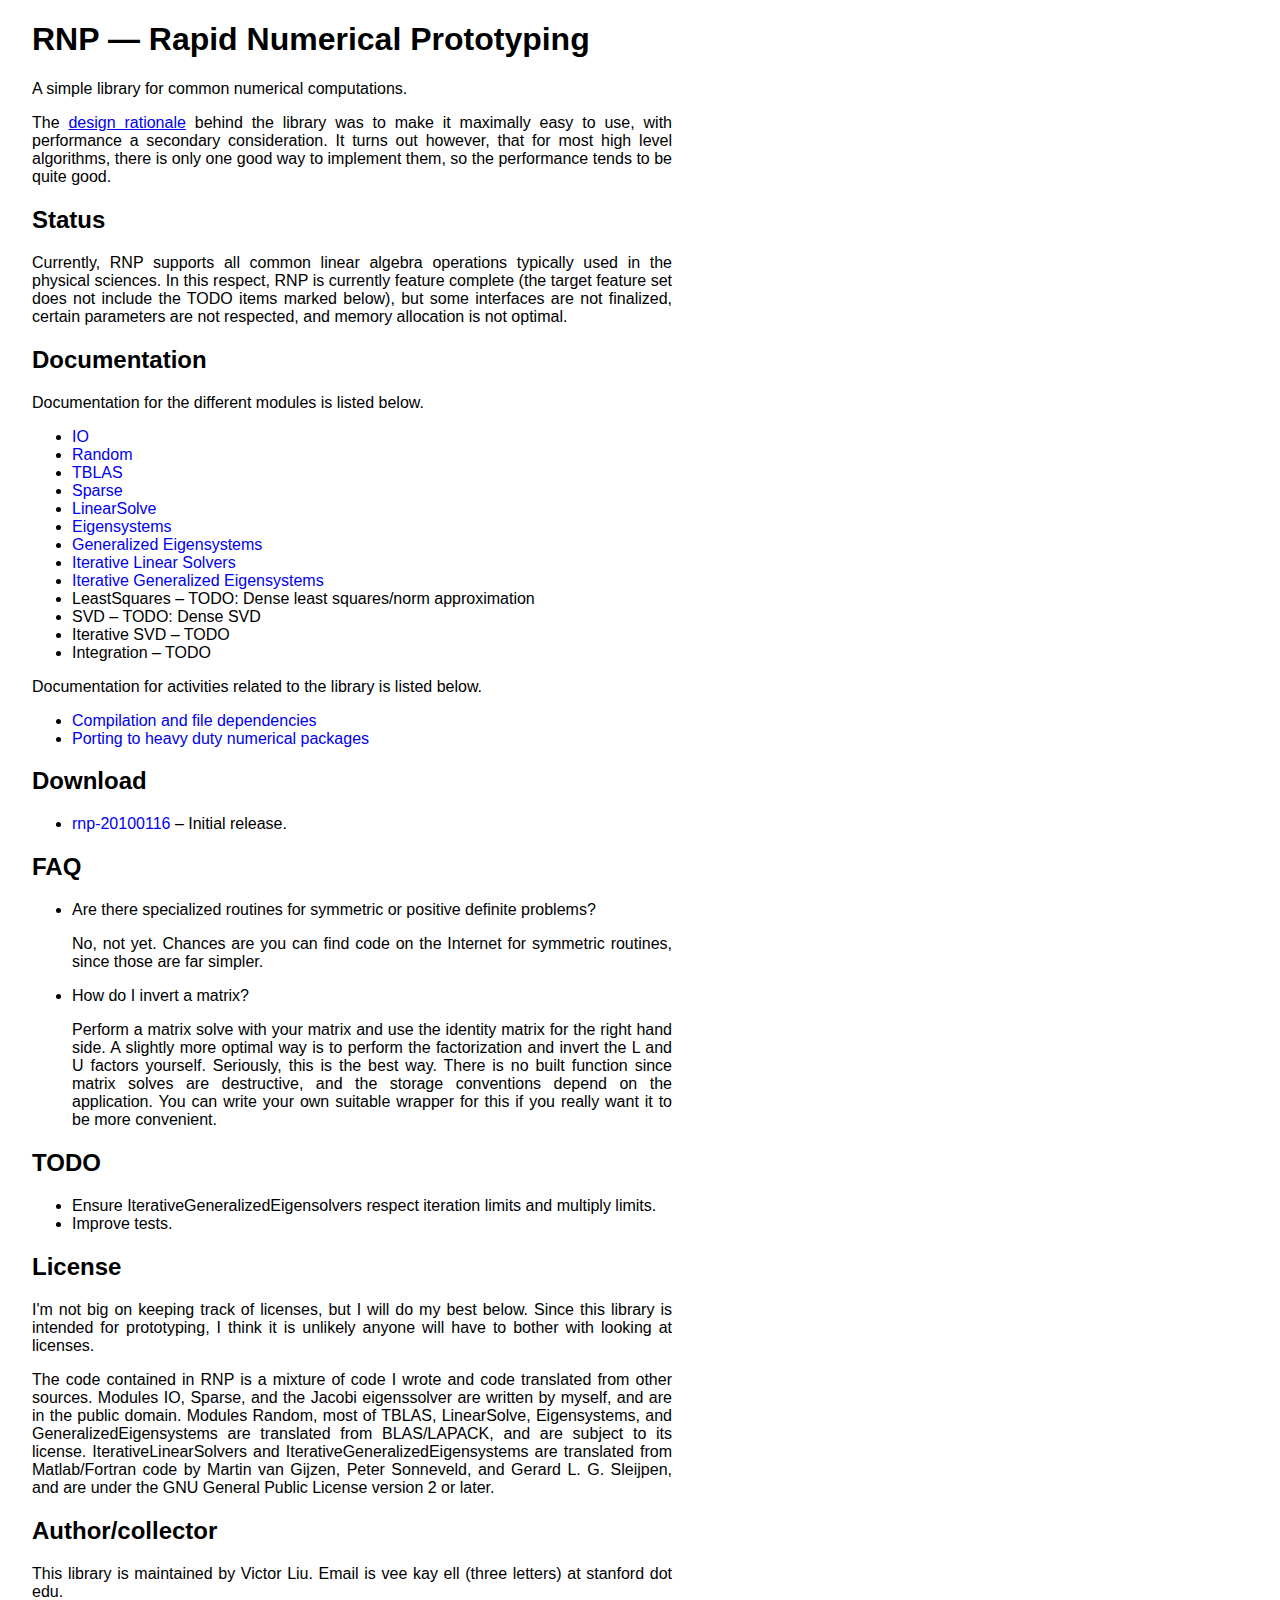
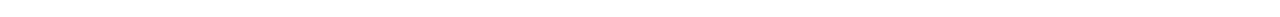
==== doc/index.html @ 72aa6dc9 "Initial checkin." ====
<?xml version="1.0" encoding="UTF-8"?>
<!DOCTYPE html  PUBLIC "-//W3C//DTD XHTML 1.0 Strict//EN" "http://www.w3.org/TR/xhtml1/DTD/xhtml1-strict.dtd">
<html xmlns="http://www.w3.org/1999/xhtml" xml:lang="en" lang="en">
<head>
<title>RNP -- Rapid Numerical Prototyping</title>
<style type="text/css">@import url(rnp.css);</style>
</head>
<body>


<h1>RNP &mdash; Rapid Numerical Prototyping</h1>

<p>A simple library for common numerical computations.</p>

<p>The <a href="about.html">design rationale</a> behind the library was to make it maximally easy to use, with performance a secondary consideration.
It turns out however, that for most high level algorithms, there is only one good way to implement them, so the performance tends to be quite good.</p>

<h2>Status</h2>

<p>Currently, RNP supports all common linear algebra operations typically used in the physical sciences.
In this respect, RNP is currently feature complete (the target feature set does not include the TODO items marked below), but some interfaces are not finalized, certain parameters are not respected, and memory allocation is not optimal.</p>

<h2>Documentation</h2>

<p>Documentation for the different modules is listed below.</p>

<ul>
<li><a href="doc_io.html">IO</a></li>
<li><a href="doc_random.html">Random</a></li>
<li><a href="doc_tblas.html">TBLAS</a></li>
<li><a href="doc_sparse.html">Sparse</a></li>
<li><a href="doc_linsolve.html">LinearSolve</a></li>
<li><a href="doc_zge.html">Eigensystems</a></li>
<li><a href="doc_zgg.html">Generalized Eigensystems</a></li>
<li><a href="doc_itersolve.html">Iterative Linear Solvers</a></li>
<li><a href="doc_iterzgg.html">Iterative Generalized Eigensystems</a></li>
<li>LeastSquares &ndash; TODO: Dense least squares/norm approximation</li>
<li>SVD &ndash; TODO: Dense SVD</li>
<li>Iterative SVD &ndash; TODO</li>
<li>Integration &ndash; TODO</li>
</ul>


<p>Documentation for activities related to the library is listed below.</p>

<ul>
<li><a href="doc_compiling.html">Compilation and file dependencies</a></li>
<li><a href="doc_porting.html">Porting to heavy duty numerical packages</a></li>
</ul>


<h2>Download</h2>

<ul>
<li><a href="rnp_20100116.zip">rnp-20100116</a> &ndash; Initial release.</li>
</ul>


<h2>FAQ</h2>

<ul>
<li><p>Are there specialized routines for symmetric or positive definite problems?</p>

<p>No, not yet. Chances are you can find code on the Internet for symmetric routines, since those are far simpler.</p></li>
<li><p>How do I invert a matrix?</p>

<p>Perform a matrix solve with your matrix and use the identity matrix for the right hand side.
A slightly more optimal way is to perform the factorization and invert the L and U factors yourself.
Seriously, this is the best way. There is no built function since matrix solves are destructive, and the storage conventions depend on the application. You can write your own suitable wrapper for this if you really want it to be more convenient.</p></li>
</ul>


<h2>TODO</h2>

<ul>
<li>Ensure IterativeGeneralizedEigensolvers respect iteration limits and multiply limits.</li>
<li>Improve tests.</li>
</ul>


<h2>License</h2>

<p>I'm not big on keeping track of licenses, but I will do my best below.
Since this library is intended for prototyping, I think it is unlikely anyone will have to bother with looking at licenses.</p>

<p>The code contained in RNP is a mixture of code I wrote and code translated from other sources.
Modules IO, Sparse, and the Jacobi eigenssolver are written by myself, and are in the public domain.
Modules Random, most of TBLAS, LinearSolve, Eigensystems, and GeneralizedEigensystems are translated from BLAS/LAPACK, and are subject to its license. IterativeLinearSolvers and IterativeGeneralizedEigensystems are translated from Matlab/Fortran code by Martin van Gijzen, Peter Sonneveld, and Gerard L. G. Sleijpen, and are under the GNU General Public License version 2 or later.</p>

<h2>Author/collector</h2>

<p>This library is maintained by Victor Liu. Email is vee kay ell (three letters) at stanford dot edu.</p>
</body>
</html>
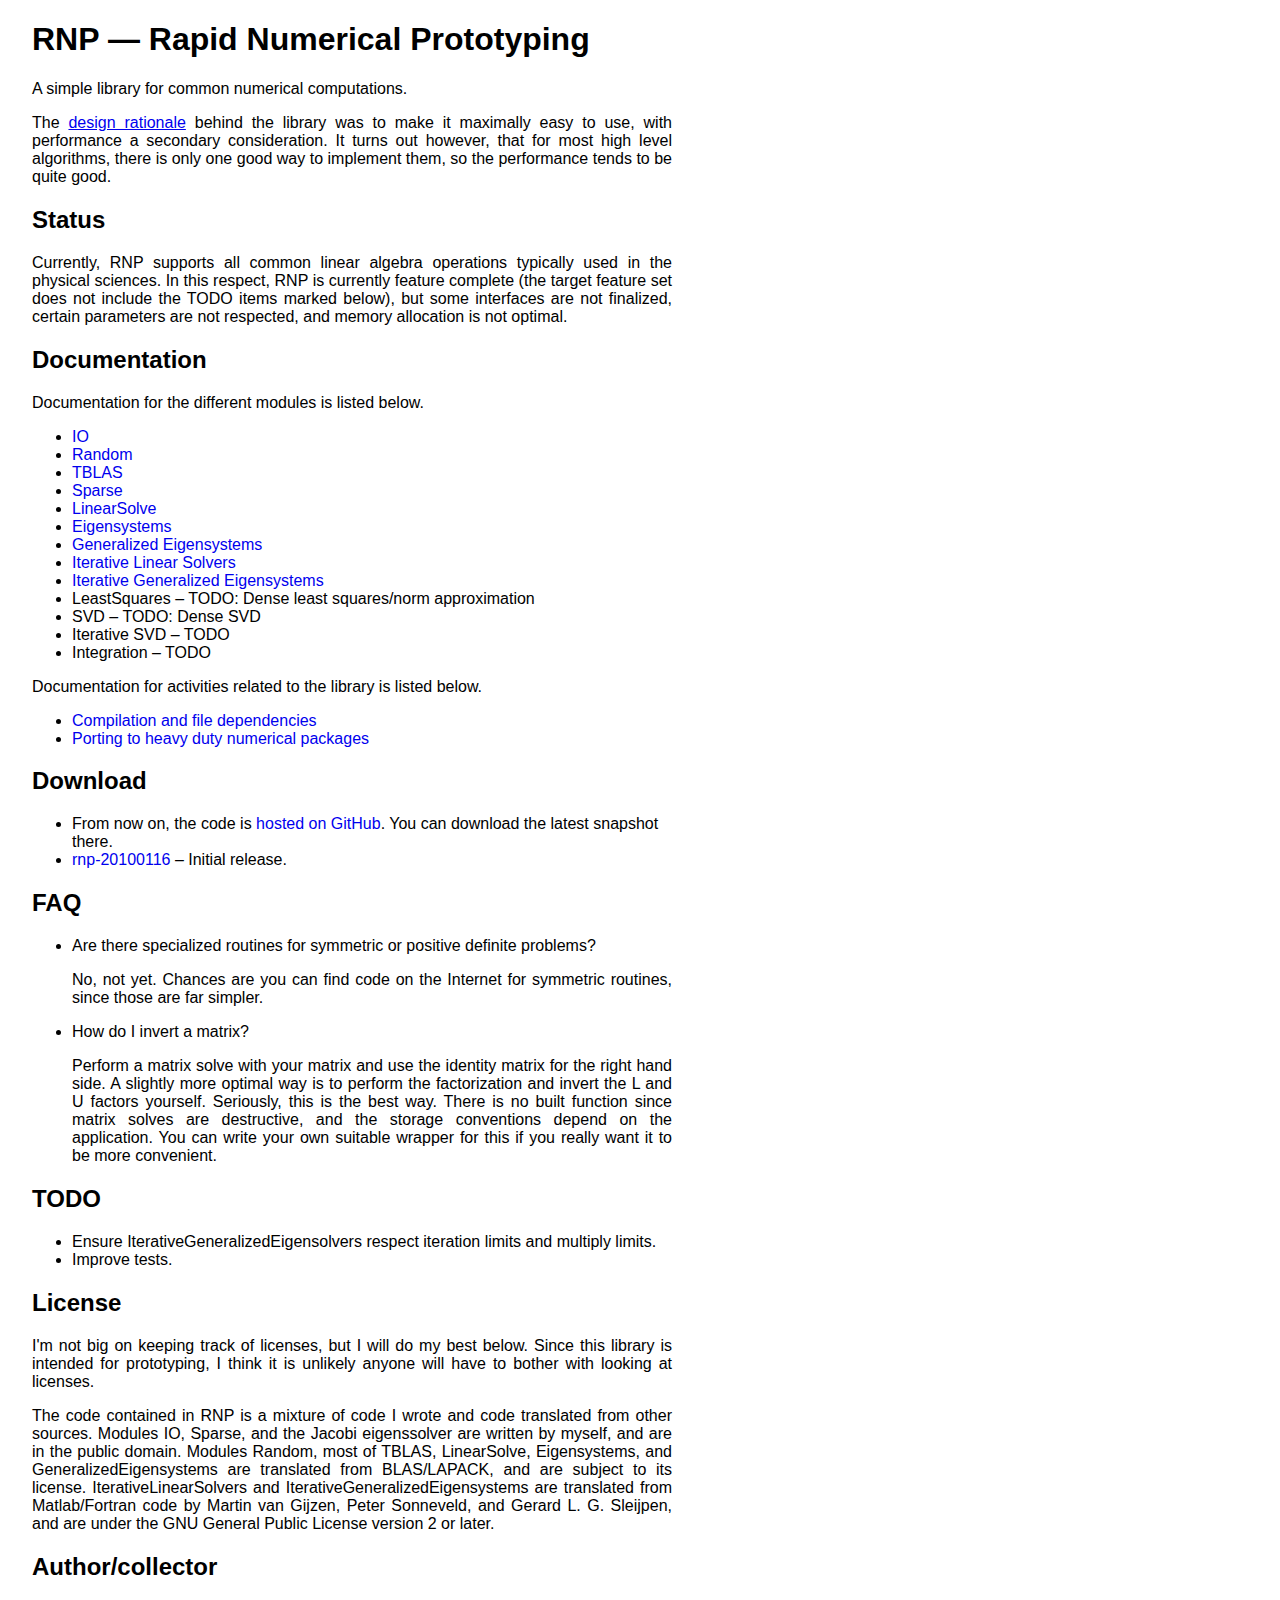
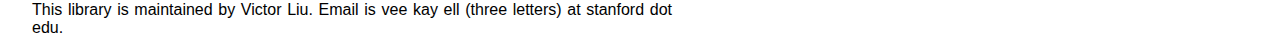
==== commit d4c158d5: "Renamed documentation files so GitHub processes the Markdown. Added download link to the index." ====
--- a/doc/index.html
+++ b/doc/index.html
@@ -52,6 +52,7 @@
 <h2>Download</h2>
 
 <ul>
+<li>From now on, the code is <a href="http://github.com/victorliu/RNP">hosted on GitHub</a>. You can download the latest snapshot there.</li>
 <li><a href="rnp_20100116.zip">rnp-20100116</a> &ndash; Initial release.</li>
 </ul>
 
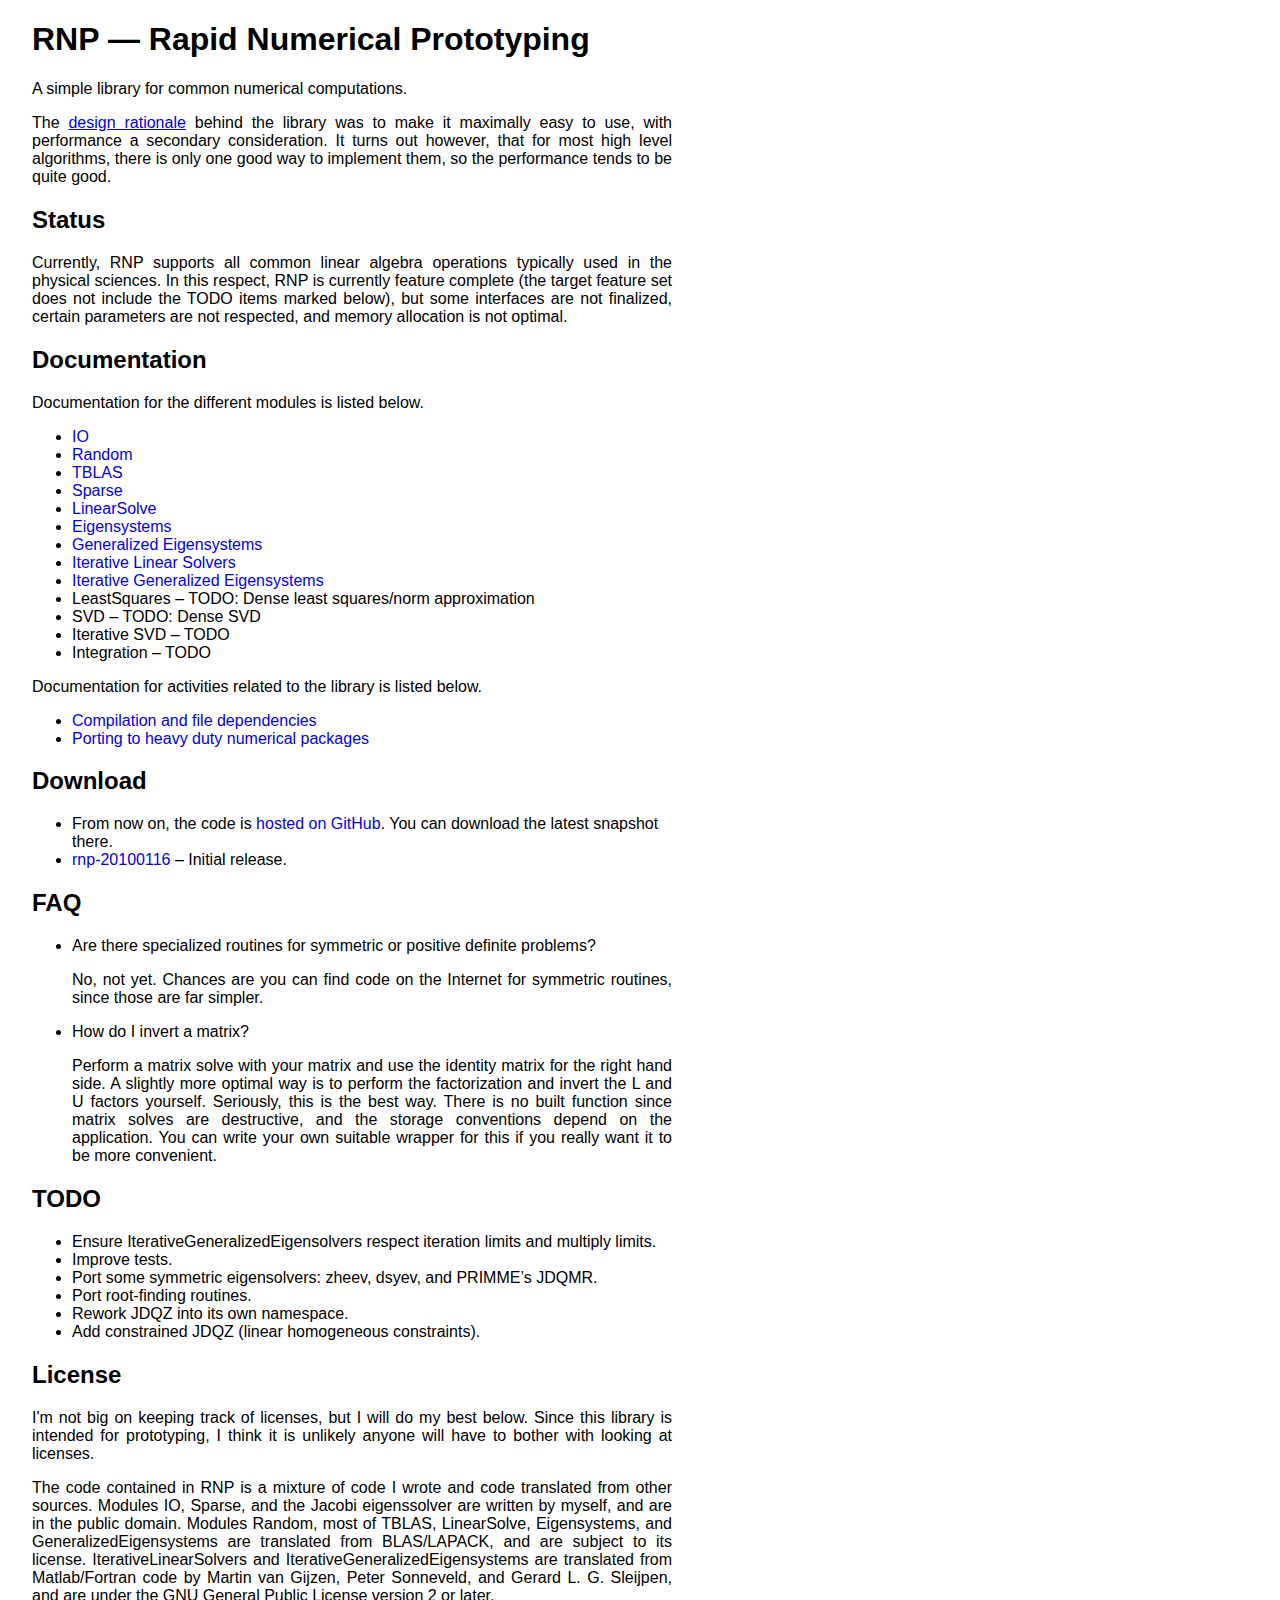
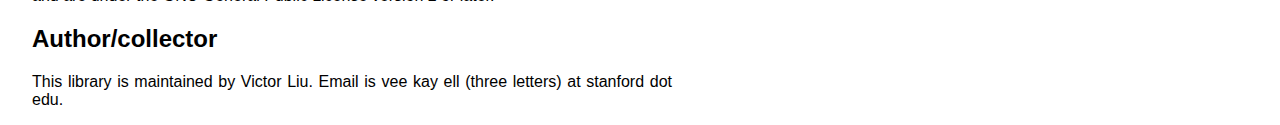
==== commit ee7daa80: "Updated documentation to add some more todo items." ====
--- a/doc/index.html
+++ b/doc/index.html
@@ -76,6 +76,10 @@
 <ul>
 <li>Ensure IterativeGeneralizedEigensolvers respect iteration limits and multiply limits.</li>
 <li>Improve tests.</li>
+<li>Port some symmetric eigensolvers: zheev, dsyev, and PRIMME&rsquo;s JDQMR.</li>
+<li>Port root-finding routines.</li>
+<li>Rework JDQZ into its own namespace.</li>
+<li>Add constrained JDQZ (linear homogeneous constraints).</li>
 </ul>
 
 
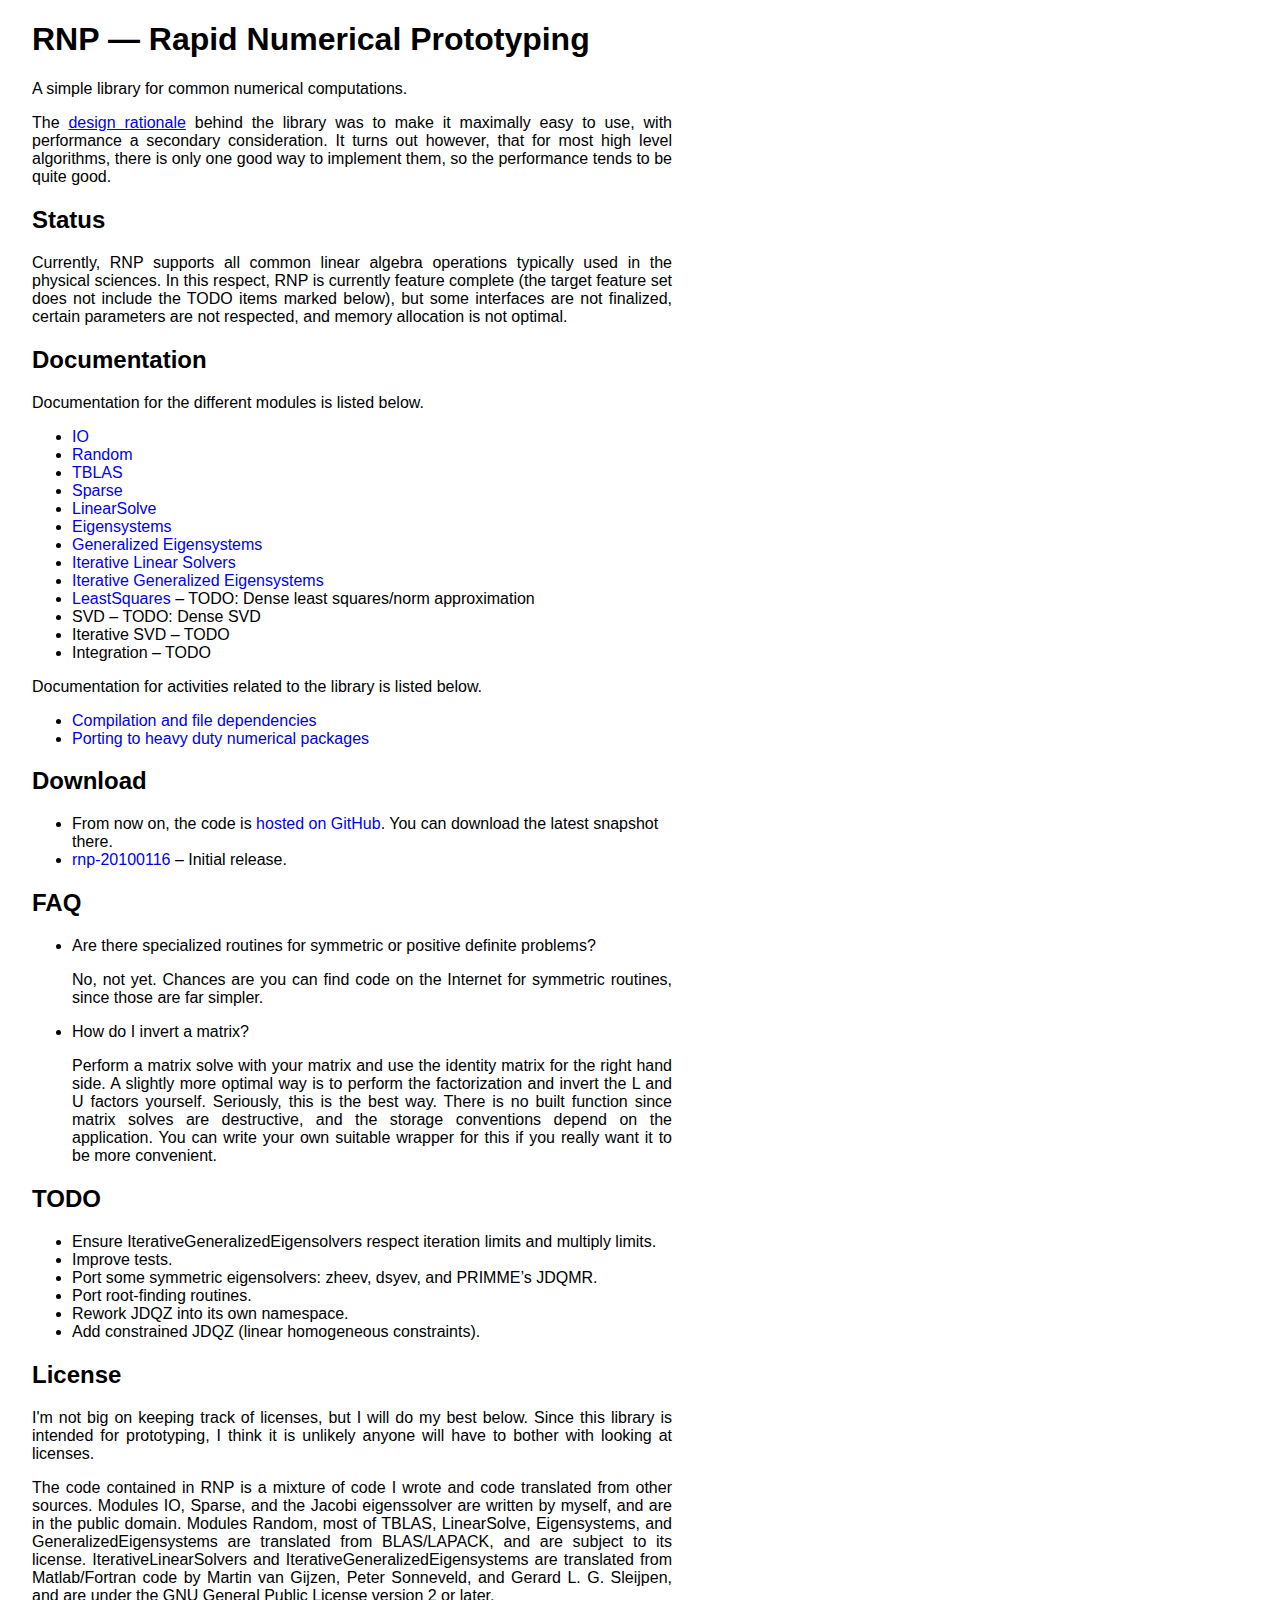
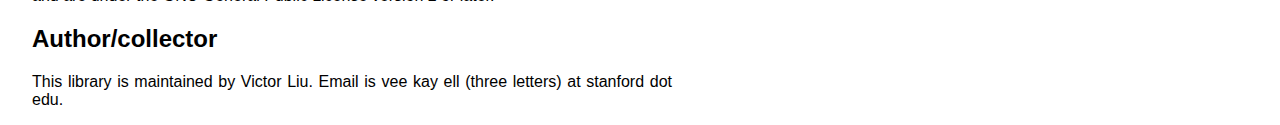
==== commit 3a392880: "Added documentation on LSQR, and tidied up comments in LSQR code." ====
--- a/doc/index.html
+++ b/doc/index.html
@@ -34,7 +34,7 @@
 <li><a href="doc_zgg.html">Generalized Eigensystems</a></li>
 <li><a href="doc_itersolve.html">Iterative Linear Solvers</a></li>
 <li><a href="doc_iterzgg.html">Iterative Generalized Eigensystems</a></li>
-<li>LeastSquares &ndash; TODO: Dense least squares/norm approximation</li>
+<li><a href="doc_leastsquares.html">LeastSquares</a> &ndash; TODO: Dense least squares/norm approximation</li>
 <li>SVD &ndash; TODO: Dense SVD</li>
 <li>Iterative SVD &ndash; TODO</li>
 <li>Integration &ndash; TODO</li>
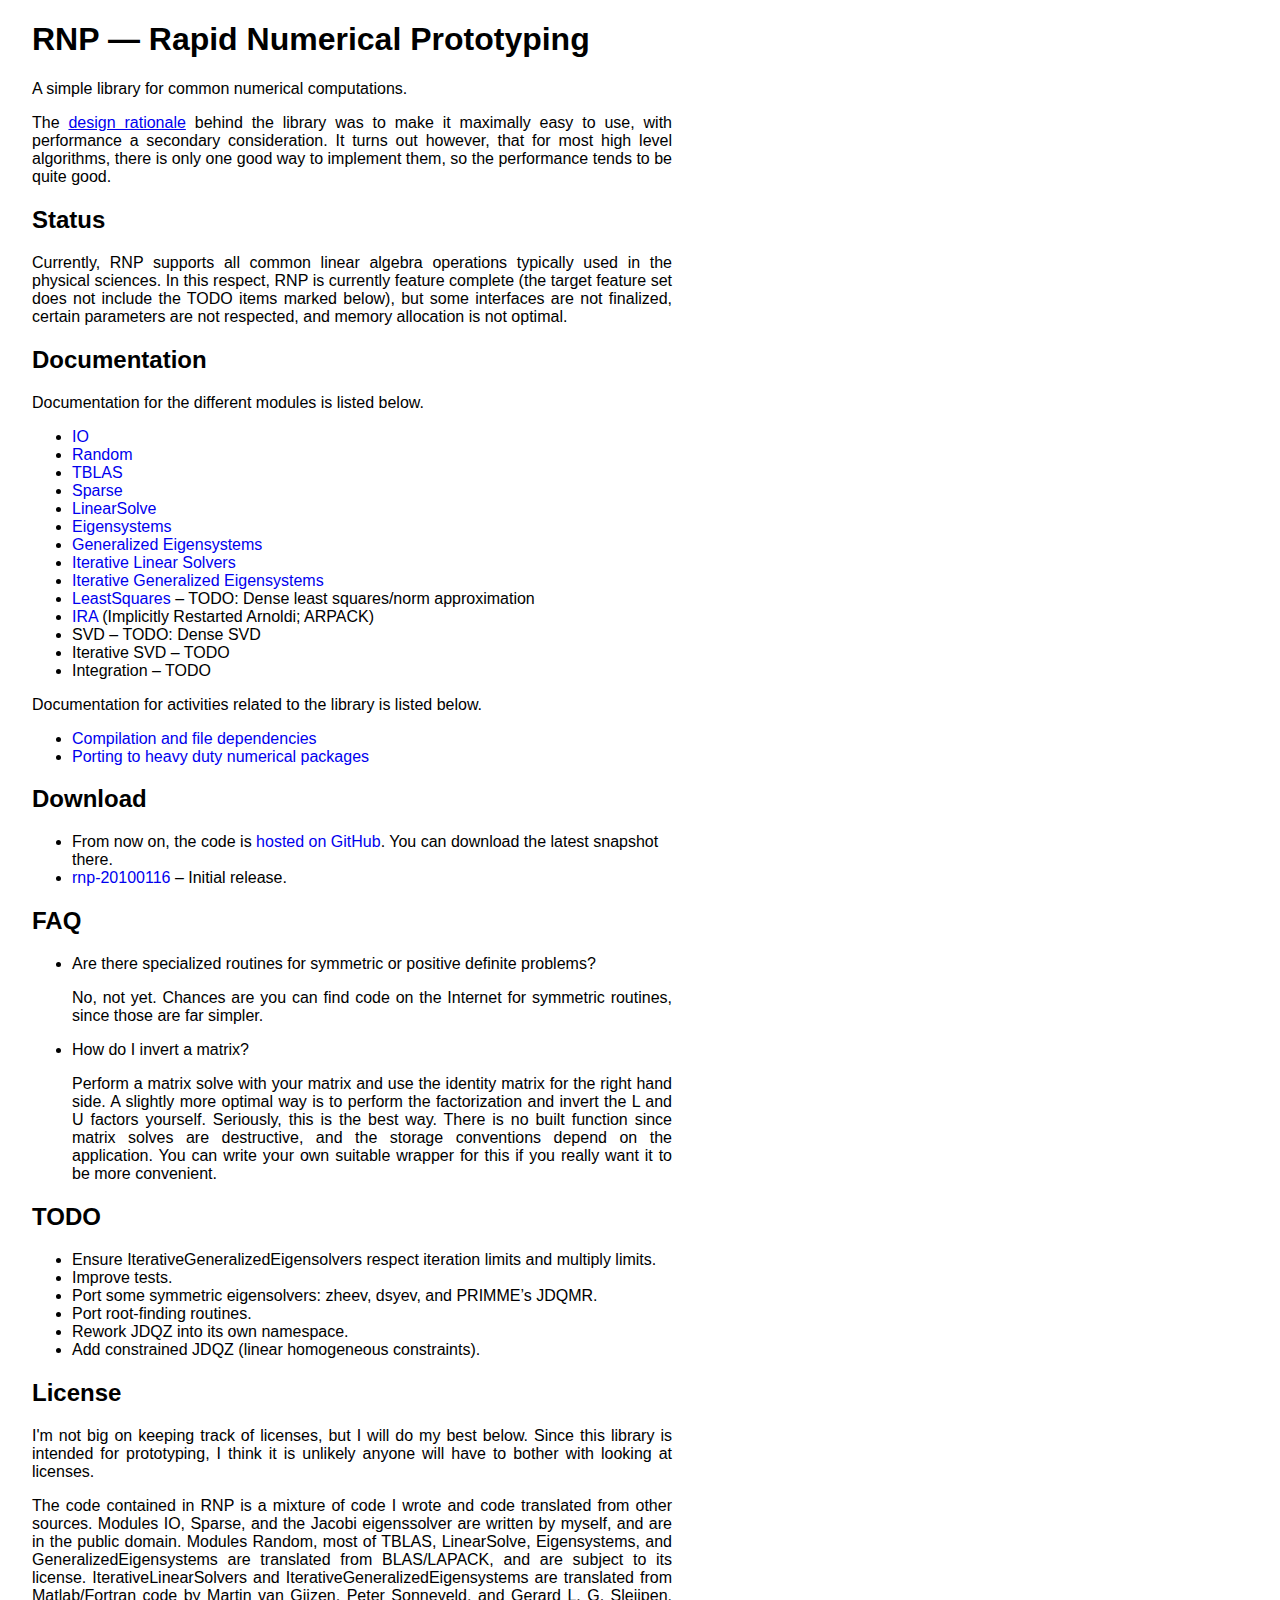
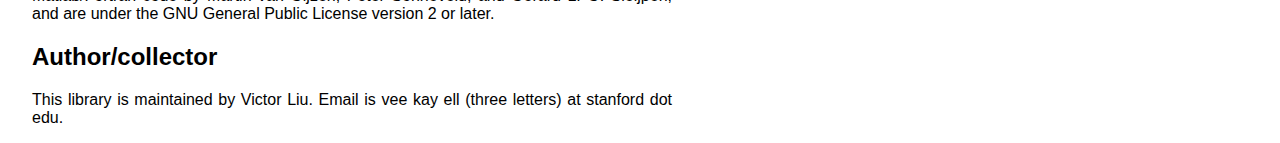
==== commit ab68ff10: "Added documentation for IRA." ====
--- a/doc/index.html
+++ b/doc/index.html
@@ -35,6 +35,7 @@
 <li><a href="doc_itersolve.html">Iterative Linear Solvers</a></li>
 <li><a href="doc_iterzgg.html">Iterative Generalized Eigensystems</a></li>
 <li><a href="doc_leastsquares.html">LeastSquares</a> &ndash; TODO: Dense least squares/norm approximation</li>
+<li><a href="doc_ira.html">IRA</a> (Implicitly Restarted Arnoldi; ARPACK)</li>
 <li>SVD &ndash; TODO: Dense SVD</li>
 <li>Iterative SVD &ndash; TODO</li>
 <li>Integration &ndash; TODO</li>
